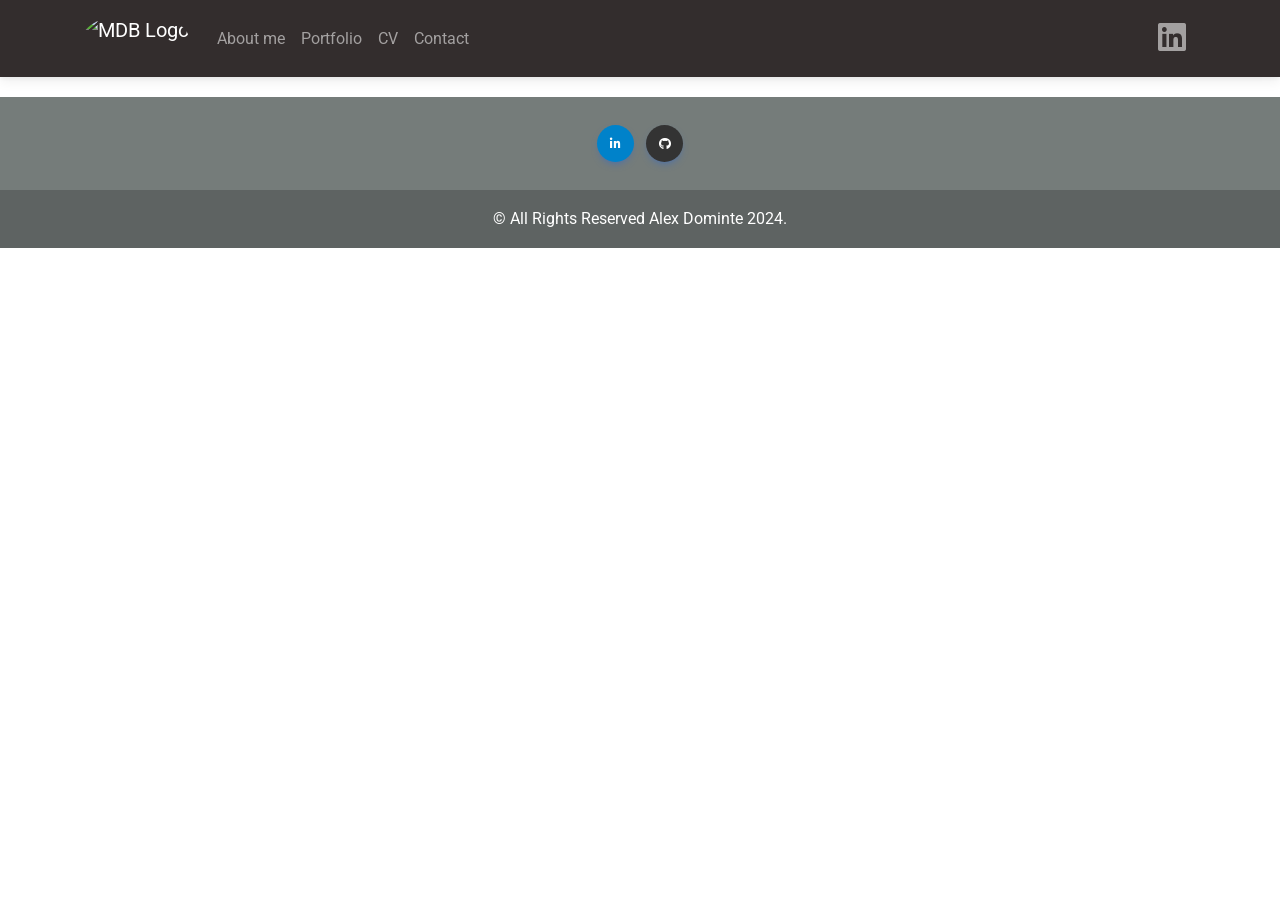
==== cv/index.html @ 9ce1273a "general update of the page" ====
<!DOCTYPE html>
<html lang="en">
  <head>
    <meta charset="UTF-8" />
    <meta name="viewport" content="width=device-width, initial-scale=1, shrink-to-fit=no" />
    <meta http-equiv="x-ua-compatible" content="ie=edge" />
    <title>Alex Web Development</title>

    <!-- Open Graph Meta Tags -->
    <meta property="og:title" content="Alex Dominte's Portfolio" />
    <meta property="og:type" content="website" />
    <meta property="og:image" content="https://www.yourwebsite.com/img/yourimage.png" />
    <meta property="og:url" content="https://alex-dominte.netlify.app/" />
    <meta property="og:description" content="Explore my new web page.." />

    <!-- Favicon -->
    
    <link rel="apple-touch-icon" sizes="180x180" href="/favicon/apple-touch-icon.png">
    <link rel="icon" type="image/png" sizes="32x32" href="/favicon/favicon-32x32.png">
    <link rel="icon" type="image/png" sizes="16x16" href="/favicon/favicon-16x16.png">
    <link rel="manifest" href="/favicon/site.webmanifest">
    <link rel="mask-icon" href="/favicon/safari-pinned-tab.svg" color="#5bbad5">
    <meta name="msapplication-TileColor" content="#da532c">
    <meta name="theme-color" content="#ffffff">

    <!-- Font Awesome -->
    <link
      rel="stylesheet"
      href="https://cdnjs.cloudflare.com/ajax/libs/font-awesome/6.0.0/css/all.min.css"
    />
    <!-- Google Fonts Roboto -->
    <link
      rel="stylesheet"
      href="https://fonts.googleapis.com/css2?family=Roboto:wght@300;400;500;700;900&display=swap"
    />
    <!-- MDB -->
    <link rel="stylesheet" href="/css/mdb.min.css" />
    <link rel="stylesheet" href="/css/style.css">
  </head>
  <body>
    <header>
      <!-- Navbar -->
      <nav class="navbar navbar-expand-lg navbar-dark bg-dark fixed-top">
        <!-- Container wrapper -->
        <div class="container">
          <!-- Toggle button -->
          <button
          data-mdb-collapse-init
          class="navbar-toggler"
          type="button"
          data-mdb-target="#navbarSupportedContent"
          aria-controls="navbarSupportedContent"
          aria-expanded="false"
          aria-label="Toggle navigation"
          >
            <i class="fas fa-bars"></i>
          </button>


          <!-- Collapsible wrapper -->
          <div class="collapse navbar-collapse" id="navbarSupportedContent">
            <!-- Navbar brand -->
            <a class="navbar-brand mt-2 mt-lg-0" href="/index.html#intro">
              <img
                class="rounded-circle"
                src="/img/logo.svg"
                height="50"
                alt="MDB Logo"
                loading="lazy"
              />
            </a>
            <ul class="navbar-nav me-auto mb-2 mb-lg-0">

              <!-- Link -->
              <li class="nav-item">
                <a class="nav-link" href="/index.html#about">About me</a>
              </li>
              <li class="nav-item">
                <a class="nav-link" href="/portfolio/index.html">Portfolio</a>
              </li>
              <li class="nav-item">
                <a class="nav-link" href="/cv/index.html">CV</a>
              </li>
              <li class="nav-item">
                <a class="nav-link" href="/index.html#contact">Contact</a>
              </li>

            </ul>

            <!-- Icons -->
            <ul class="navbar-nav d-flex flex-row me-1">
              <li class="nav-item me-3 me-lg-0">
                <a class="nav-link" href="https://www.linkedin.com/in/alexandru-george-dominte-01927b26b/" target="_blank"><i class="fab fa-linkedin fa-2x"></i></a>
              </li>
            </ul>

          </div>
        </div>
        <!-- Container wrapper -->
      </nav>
      <!-- Navbar -->
    
      <!--Section: Design Block-->
      <section>

      </section>
      <!--Section: Design Block-->
    </header>

    <main style="background: linear-gradient(#a9b0ae, #EFF1F4);">
      <!-- Section: About me  -->

      </section>
      <!-- Section: About me  -->
      <hr class="my-5">
      <!-- Section: Contact -->

      <section class="text-center mx-5 text-dark" id="contact">

      </section>
      <!-- Section: Contact -->
    </main>

        <!-- Footer -->
    <footer class="text-center text-white" style="background-color: #757C7A">
      <!-- Grid container -->
      <div class="container p-4">

        <!-- Section: Social media -->
        <section>
          <!-- Linkedin -->
          <a class="btn btn-primary btn-floating m-1" style="background-color: #0082ca" target="_blank" href="https://www.linkedin.com/in/alexandru-george-dominte-01927b26b/" role="button"><i class="fab fa-linkedin-in"></i></a>
          <!-- Github -->
          <a class="btn btn-primary btn-floating m-1" style="background-color: #333333" target="_blank" href="https://github.com/alexdominte" role="button"><i class="fab fa-github"></i></a>
        </section>
        <!-- Section: Social media -->



      </div>
      <!-- Grid container -->

      <!-- Copyright -->
      <div class="text-center p-3" style="background-color: rgba(0, 0, 0, 0.2)">
        © All Rights Reserved Alex Dominte 2024.
      </div>
      <!-- Copyright -->

    </footer>
    <!-- Footer -->

    <!-- MDB -->
    <script type="text/javascript" src="js/mdb.umd.min.js"></script>
    <!-- Custom scripts -->
    <script type="text/javascript" src="js/script.js"></script>
    <script type="text/javascript"
    src="https://cdn.jsdelivr.net/npm/@emailjs/browser@4/dist/email.min.js">
    </script>
  </body>
</html>
---- css/style.css ----
html, body {
  margin: 0;
  padding: 0;
  overflow-x: hidden;
}  

#about p {
  font-size: 1.1rem;
  line-height: 1.6;
}

#about a {
  display: inline-block;
  margin-top: 1rem;
  padding: 0.5rem 1rem;
  background-color: #007bff;
  color: white;
  border-radius: 5px;
  text-decoration: none;
  transition: background-color 0.3s;
}

#about a:hover {
  background-color: #0056b3;
}

.nav-link:active{
  color: #0056b3;
}

@media (max-width: 768px) {
  #about .col-md-4 {
    margin-bottom: 2rem;
  }
}
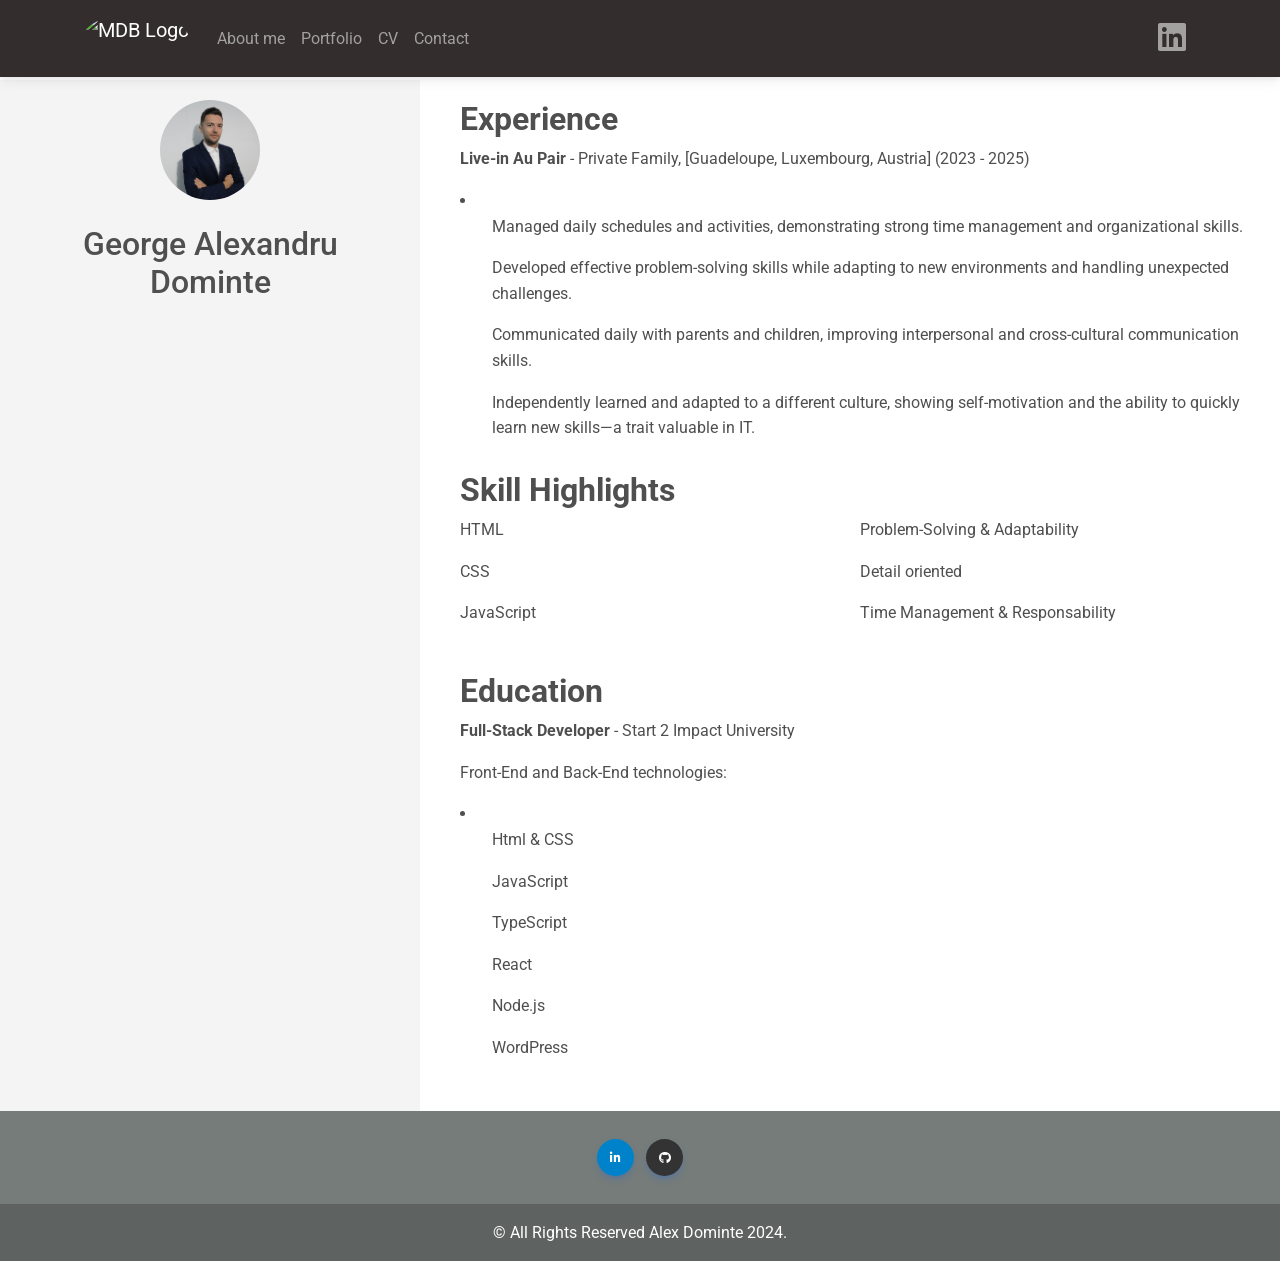
==== commit a60280bc: "Updated CV page" ====
--- a/cv/index.html
+++ b/cv/index.html
@@ -36,6 +36,7 @@
     <!-- MDB -->
     <link rel="stylesheet" href="/css/mdb.min.css" />
     <link rel="stylesheet" href="/css/style.css">
+    <link rel="stylesheet" href="/css/cv-style.css">
   </head>
   <body>
     <header>
@@ -107,18 +108,59 @@
       <!--Section: Design Block-->
     </header>
 
-    <main style="background: linear-gradient(#a9b0ae, #EFF1F4);">
-      <!-- Section: About me  -->
-
+    <main class="cv-container">
+      <section class="cv-sidebar">
+        <img class="profile-img" src="/img/profilo quadrato-min.png" alt="a professional profile image.">
+        <h2>George Alexandru Dominte</h2>
       </section>
-      <!-- Section: About me  -->
-      <hr class="my-5">
-      <!-- Section: Contact -->
-
-      <section class="text-center mx-5 text-dark" id="contact">
+
+      <section class="cv-content">
+        <div class="section-div">
+          <h2 class="fw-bold">Experience</h2>
+          <p><strong>Live-in Au Pair</strong> - Private Family, [Guadeloupe, Luxembourg, Austria] (2023 - 2025)</p>
+          <p>
+            <li>
+              <ul>Managed daily schedules and activities, demonstrating strong time management and organizational skills.</ul>
+              <ul>Developed effective problem-solving skills while adapting to new environments and handling unexpected challenges.</ul>
+              <ul>Communicated daily with parents and children, improving interpersonal and cross-cultural communication skills.</ul>
+              <ul>Independently learned and adapted to a different culture, showing self-motivation and the ability to quickly learn new skills—a trait valuable in IT.</ul>
+            </li>
+          </p>
+        </div>
+
+        <div class="section-div">
+          <h2 class="fw-bold">Skill Highlights</h2>
+          <div class="skills-div">
+            <div>
+              <p>HTML</p>
+              <p>CSS</p>
+              <p>JavaScript</P>
+            </div>
+            <div>
+              <p>Problem-Solving & Adaptability</p>
+              <p>Detail oriented</p>
+              <p>Time Management & Responsability</p>
+            </div>
+          </div>
+
+        </div>
+
+        <div class="section-div">
+          <h2 class="fw-bold">Education</h2>
+          <p><strong>Full-Stack Developer</strong> - Start 2 Impact University</p>
+          <p>Front-End and Back-End technologies:
+            <li>
+              <ul>Html & CSS</ul>
+              <ul>JavaScript</ul>
+              <ul>TypeScript</ul>
+              <ul>React</ul>
+              <ul>Node.js</ul>
+              <ul>WordPress</ul>
+            </li>
+          </p>
+        </div>
 
       </section>
-      <!-- Section: Contact -->
     </main>
 
         <!-- Footer -->
--- a/css/cv-style.css
+++ b/css/cv-style.css
@@ -0,0 +1,42 @@
+.cv-container {
+  display: grid;
+  grid-template-columns: 1fr 2fr; 
+  gap: 20px;
+  max-width: 1300px;
+  margin: auto;
+  margin-top: 80px;
+}
+
+.section-div {
+  margin-bottom: 30px;
+}
+
+.skills-div {
+  display: grid;
+  grid-template-columns: 1fr 1fr;
+}
+
+.cv-sidebar {
+  background-color: #f4f4f4;
+  padding: 20px;
+  text-align: center;
+}
+
+.cv-sidebar img {
+  width: 100px;
+  border-radius: 50%;
+}
+
+.cv-content {
+  padding: 20px;
+}
+
+.profile-img{
+  margin-bottom: 25px;
+}
+
+@media (max-width: 768px) {
+  .cv-container {
+    grid-template-columns: 1fr; /* one column only on mobile devices */
+  }
+}
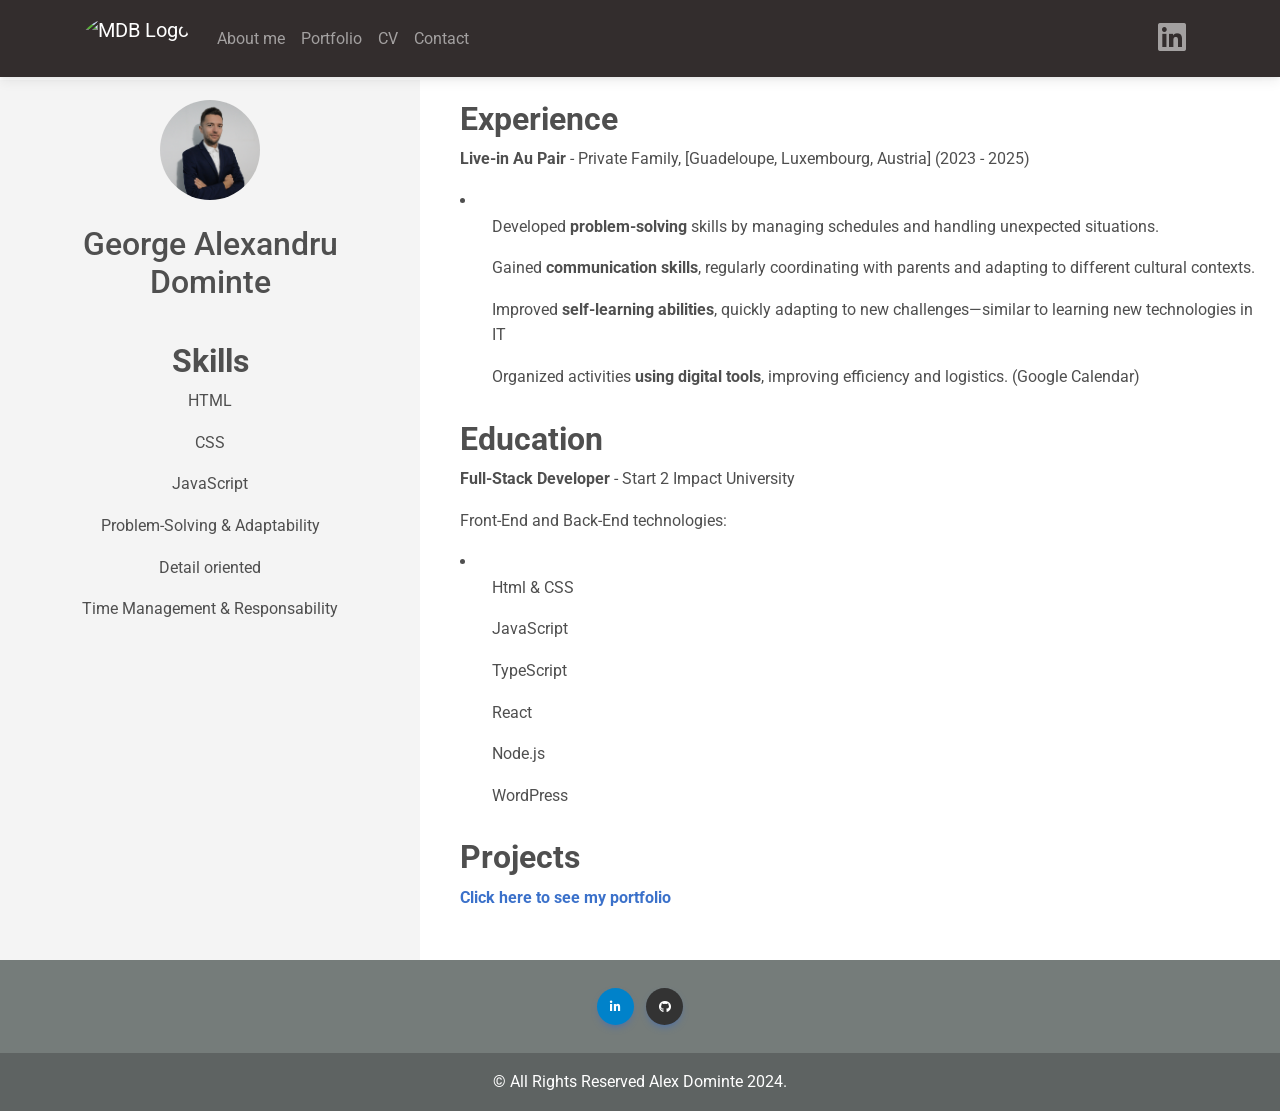
==== commit 53ae8fbc: "cv section updated" ====
--- a/cv/index.html
+++ b/cv/index.html
@@ -112,6 +112,16 @@
       <section class="cv-sidebar">
         <img class="profile-img" src="/img/profilo quadrato-min.png" alt="a professional profile image.">
         <h2>George Alexandru Dominte</h2>
+        <div class="skills-div">
+          <h2 class="fw-bold">Skills</h2>
+          <p>HTML</p>
+          <p>CSS</p>
+          <p>JavaScript</p>
+          <p>Problem-Solving & Adaptability</p>
+          <p>Detail oriented</p>
+          <p>Time Management & Responsability</p>
+        </div>
+
       </section>
 
       <section class="cv-content">
@@ -120,29 +130,12 @@
           <p><strong>Live-in Au Pair</strong> - Private Family, [Guadeloupe, Luxembourg, Austria] (2023 - 2025)</p>
           <p>
             <li>
-              <ul>Managed daily schedules and activities, demonstrating strong time management and organizational skills.</ul>
-              <ul>Developed effective problem-solving skills while adapting to new environments and handling unexpected challenges.</ul>
-              <ul>Communicated daily with parents and children, improving interpersonal and cross-cultural communication skills.</ul>
-              <ul>Independently learned and adapted to a different culture, showing self-motivation and the ability to quickly learn new skills—a trait valuable in IT.</ul>
+              <ul>Developed <strong>problem-solving</strong> skills by managing schedules and handling unexpected situations.</ul>
+              <ul>Gained <strong>communication skills</strong>, regularly coordinating with parents and adapting to different cultural contexts.</ul>
+              <ul>Improved <strong>self-learning abilities</strong>, quickly adapting to new challenges—similar to learning new technologies in IT</ul>
+              <ul>Organized activities <strong>using digital tools</strong>, improving efficiency and logistics. (Google Calendar)</ul>
             </li>
           </p>
-        </div>
-
-        <div class="section-div">
-          <h2 class="fw-bold">Skill Highlights</h2>
-          <div class="skills-div">
-            <div>
-              <p>HTML</p>
-              <p>CSS</p>
-              <p>JavaScript</P>
-            </div>
-            <div>
-              <p>Problem-Solving & Adaptability</p>
-              <p>Detail oriented</p>
-              <p>Time Management & Responsability</p>
-            </div>
-          </div>
-
         </div>
 
         <div class="section-div">
@@ -160,6 +153,11 @@
           </p>
         </div>
 
+        <div class="section-div">
+          <h2 class="fw-bold">Projects</h2>
+          <p><strong><a href="/portfolio/index.html">Click here to see my portfolio</a></strong></p>
+        </div>
+
       </section>
     </main>
 
--- a/css/cv-style.css
+++ b/css/cv-style.css
@@ -12,8 +12,7 @@
 }
 
 .skills-div {
-  display: grid;
-  grid-template-columns: 1fr 1fr;
+  margin-top: 40px;
 }
 
 .cv-sidebar {
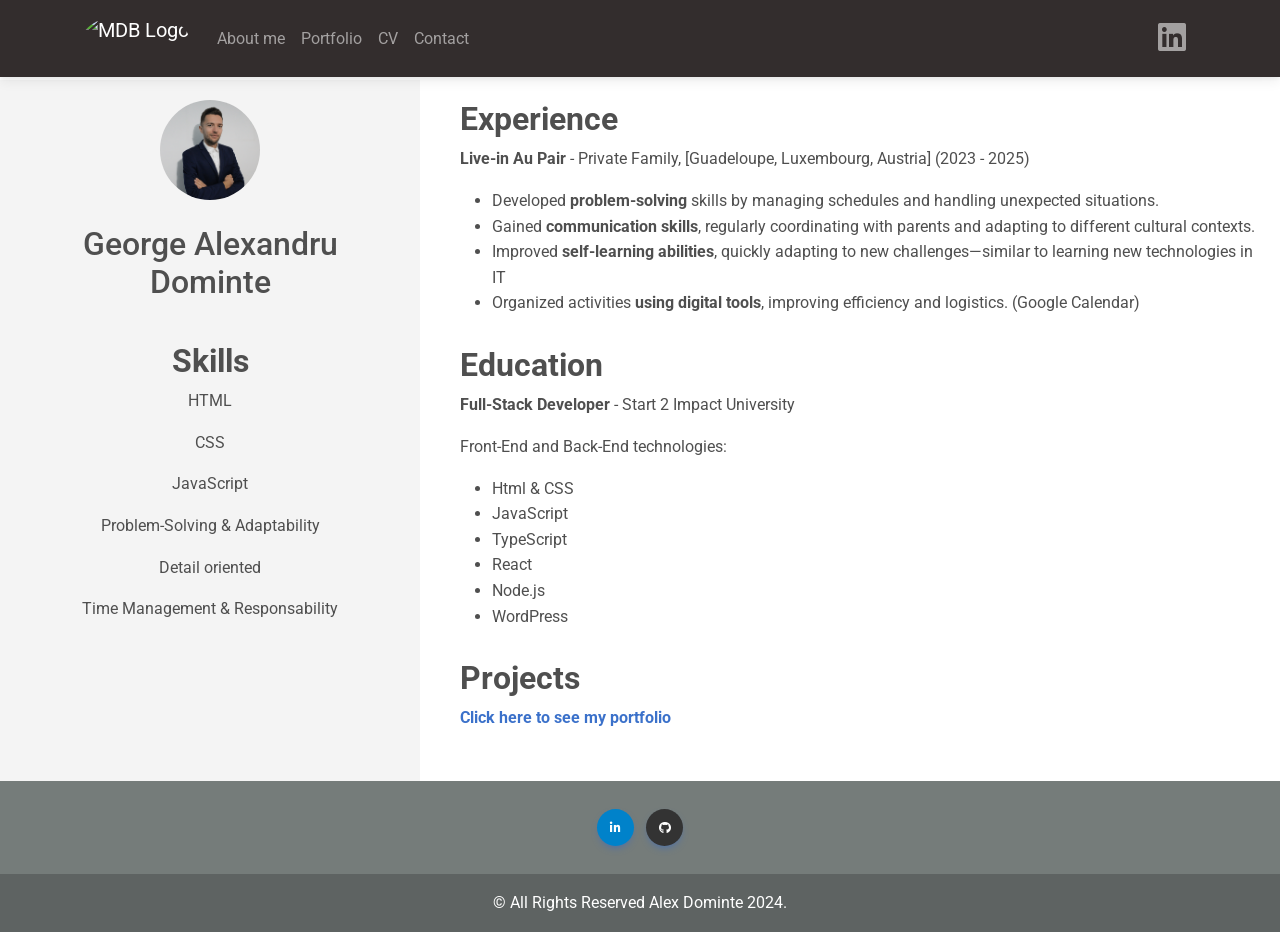
==== commit 64e00d73: "updated the unordered list" ====
--- a/cv/index.html
+++ b/cv/index.html
@@ -129,12 +129,12 @@
           <h2 class="fw-bold">Experience</h2>
           <p><strong>Live-in Au Pair</strong> - Private Family, [Guadeloupe, Luxembourg, Austria] (2023 - 2025)</p>
           <p>
-            <li>
-              <ul>Developed <strong>problem-solving</strong> skills by managing schedules and handling unexpected situations.</ul>
-              <ul>Gained <strong>communication skills</strong>, regularly coordinating with parents and adapting to different cultural contexts.</ul>
-              <ul>Improved <strong>self-learning abilities</strong>, quickly adapting to new challenges—similar to learning new technologies in IT</ul>
-              <ul>Organized activities <strong>using digital tools</strong>, improving efficiency and logistics. (Google Calendar)</ul>
-            </li>
+            <ul>
+              <li>Developed <strong>problem-solving</strong> skills by managing schedules and handling unexpected situations.</li>
+              <li>Gained <strong>communication skills</strong>, regularly coordinating with parents and adapting to different cultural contexts.</li>
+              <li>Improved <strong>self-learning abilities</strong>, quickly adapting to new challenges—similar to learning new technologies in IT</li>
+              <li>Organized activities <strong>using digital tools</strong>, improving efficiency and logistics. (Google Calendar)</li>
+            </ul>
           </p>
         </div>
 
@@ -142,14 +142,14 @@
           <h2 class="fw-bold">Education</h2>
           <p><strong>Full-Stack Developer</strong> - Start 2 Impact University</p>
           <p>Front-End and Back-End technologies:
-            <li>
-              <ul>Html & CSS</ul>
-              <ul>JavaScript</ul>
-              <ul>TypeScript</ul>
-              <ul>React</ul>
-              <ul>Node.js</ul>
-              <ul>WordPress</ul>
-            </li>
+            <ul>
+              <li>Html & CSS</li>
+              <li>JavaScript</li>
+              <li>TypeScript</li>
+              <li>React</li>
+              <li>Node.js</li>
+              <li>WordPress</li>
+            </ul>
           </p>
         </div>
 
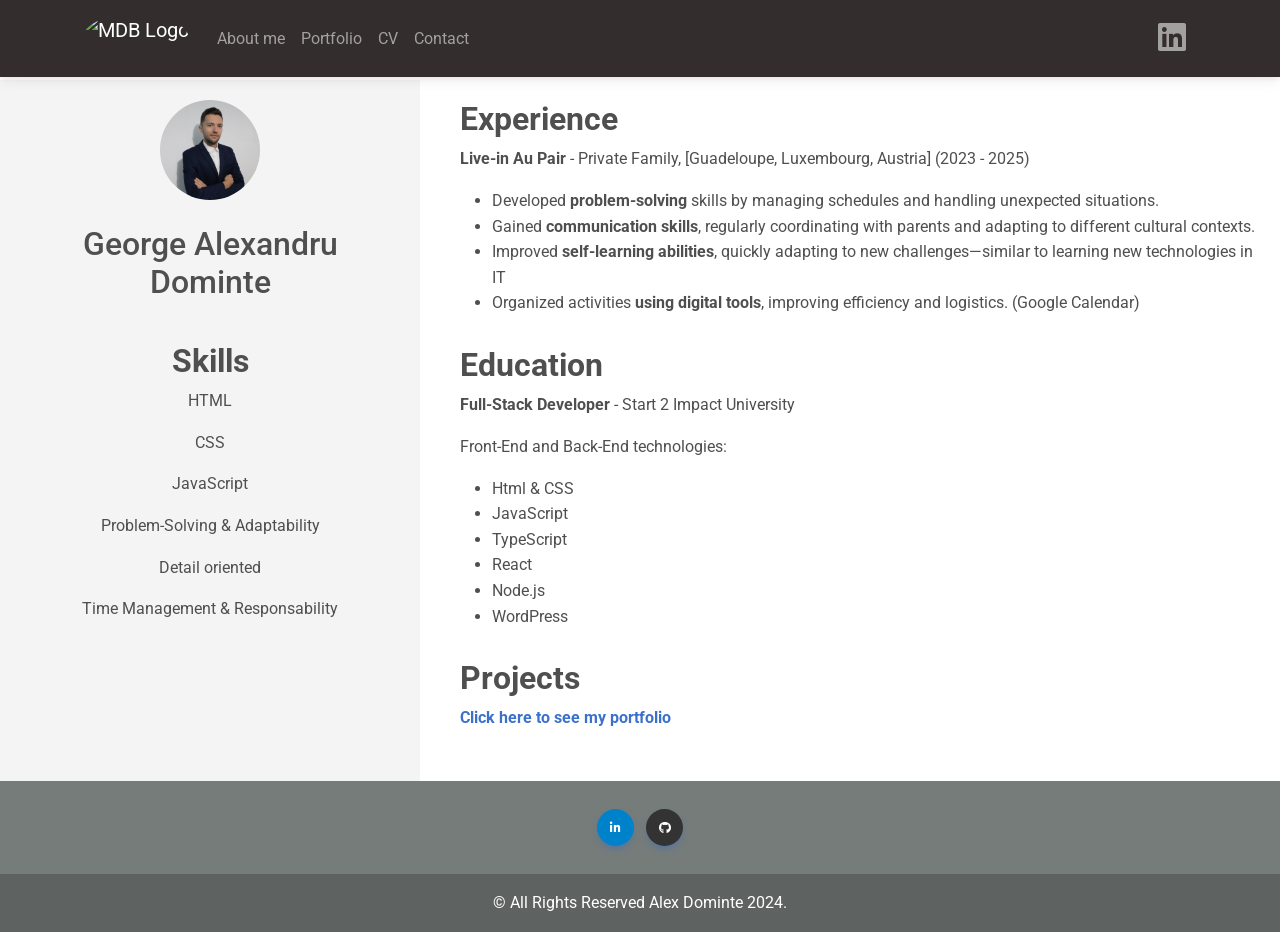
==== commit 2b822b76: "updated profile img" ====
--- a/cv/index.html
+++ b/cv/index.html
@@ -110,7 +110,7 @@
 
     <main class="cv-container">
       <section class="cv-sidebar">
-        <img class="profile-img" src="/img/profilo quadrato-min.png" alt="a professional profile image.">
+        <img class="profile-img" src="/img/profilo quadrato-min.jpg" alt="a professional profile image.">
         <h2>George Alexandru Dominte</h2>
         <div class="skills-div">
           <h2 class="fw-bold">Skills</h2>
